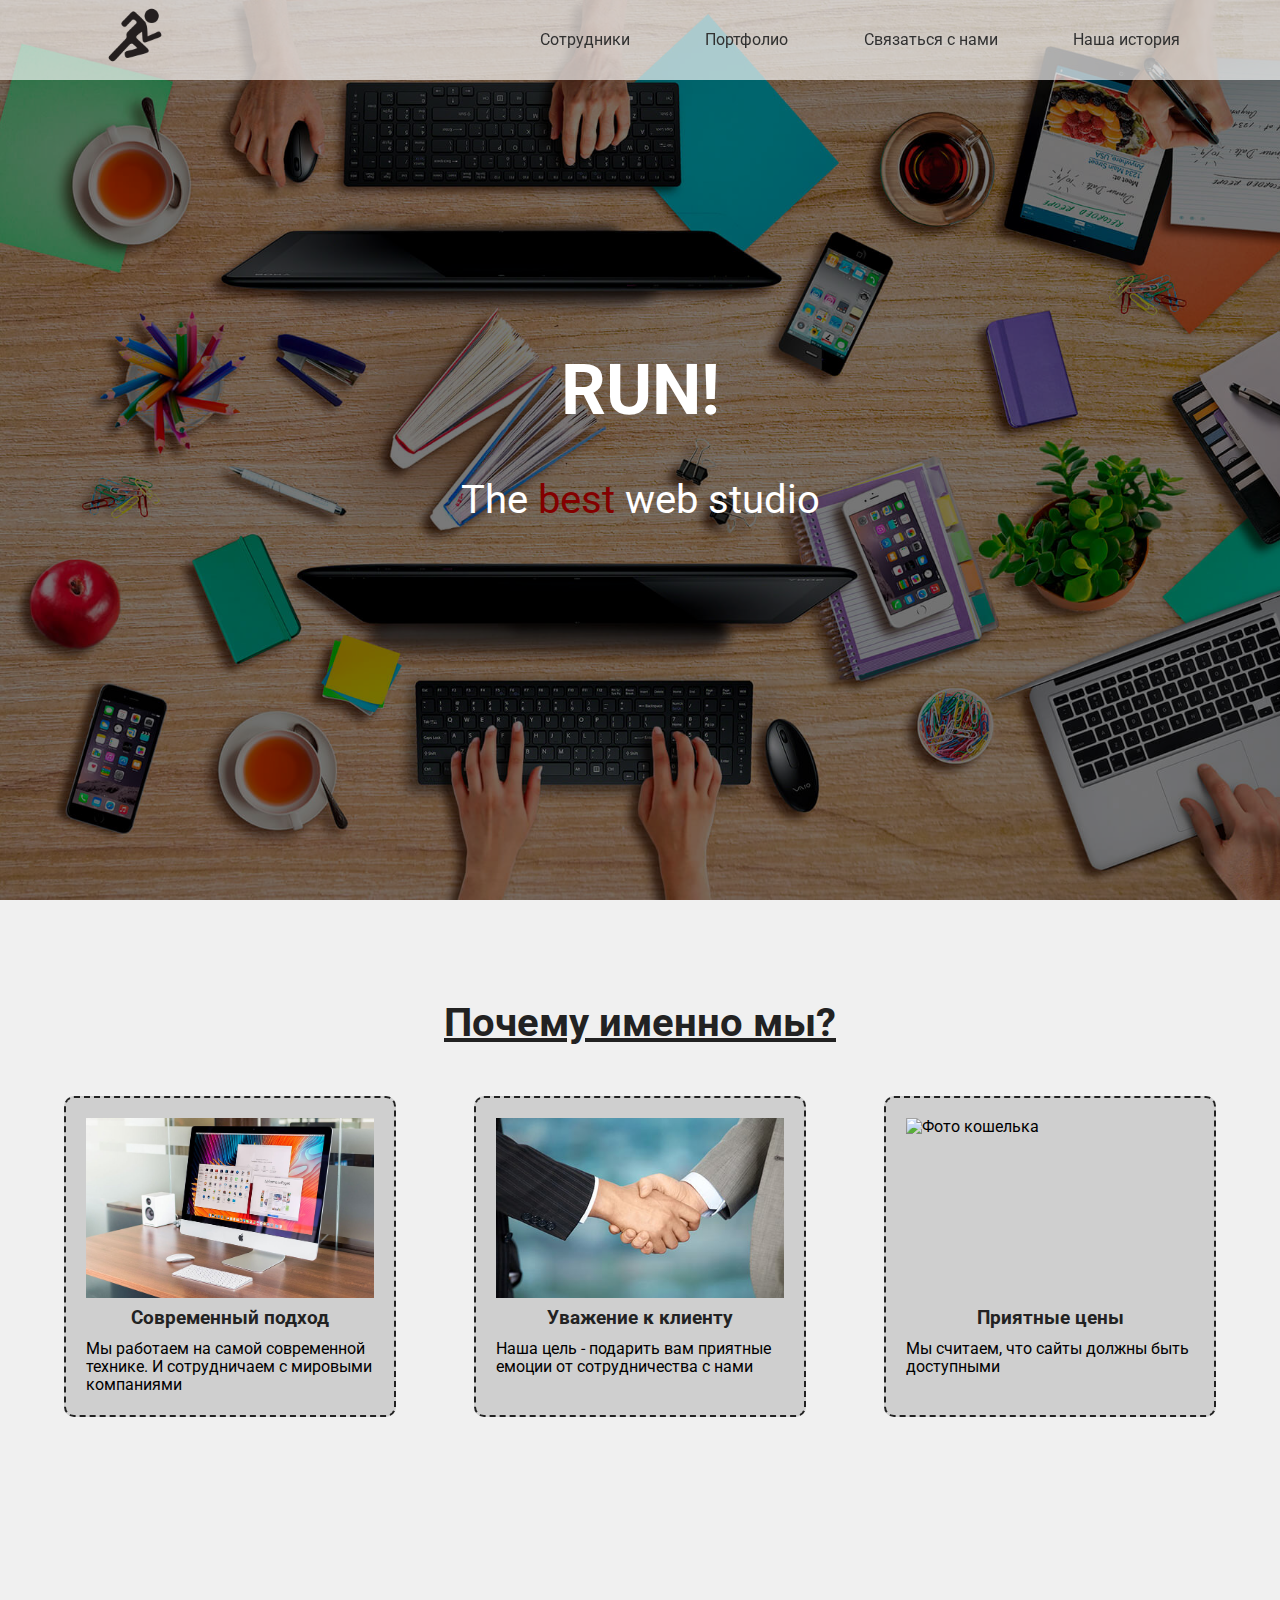
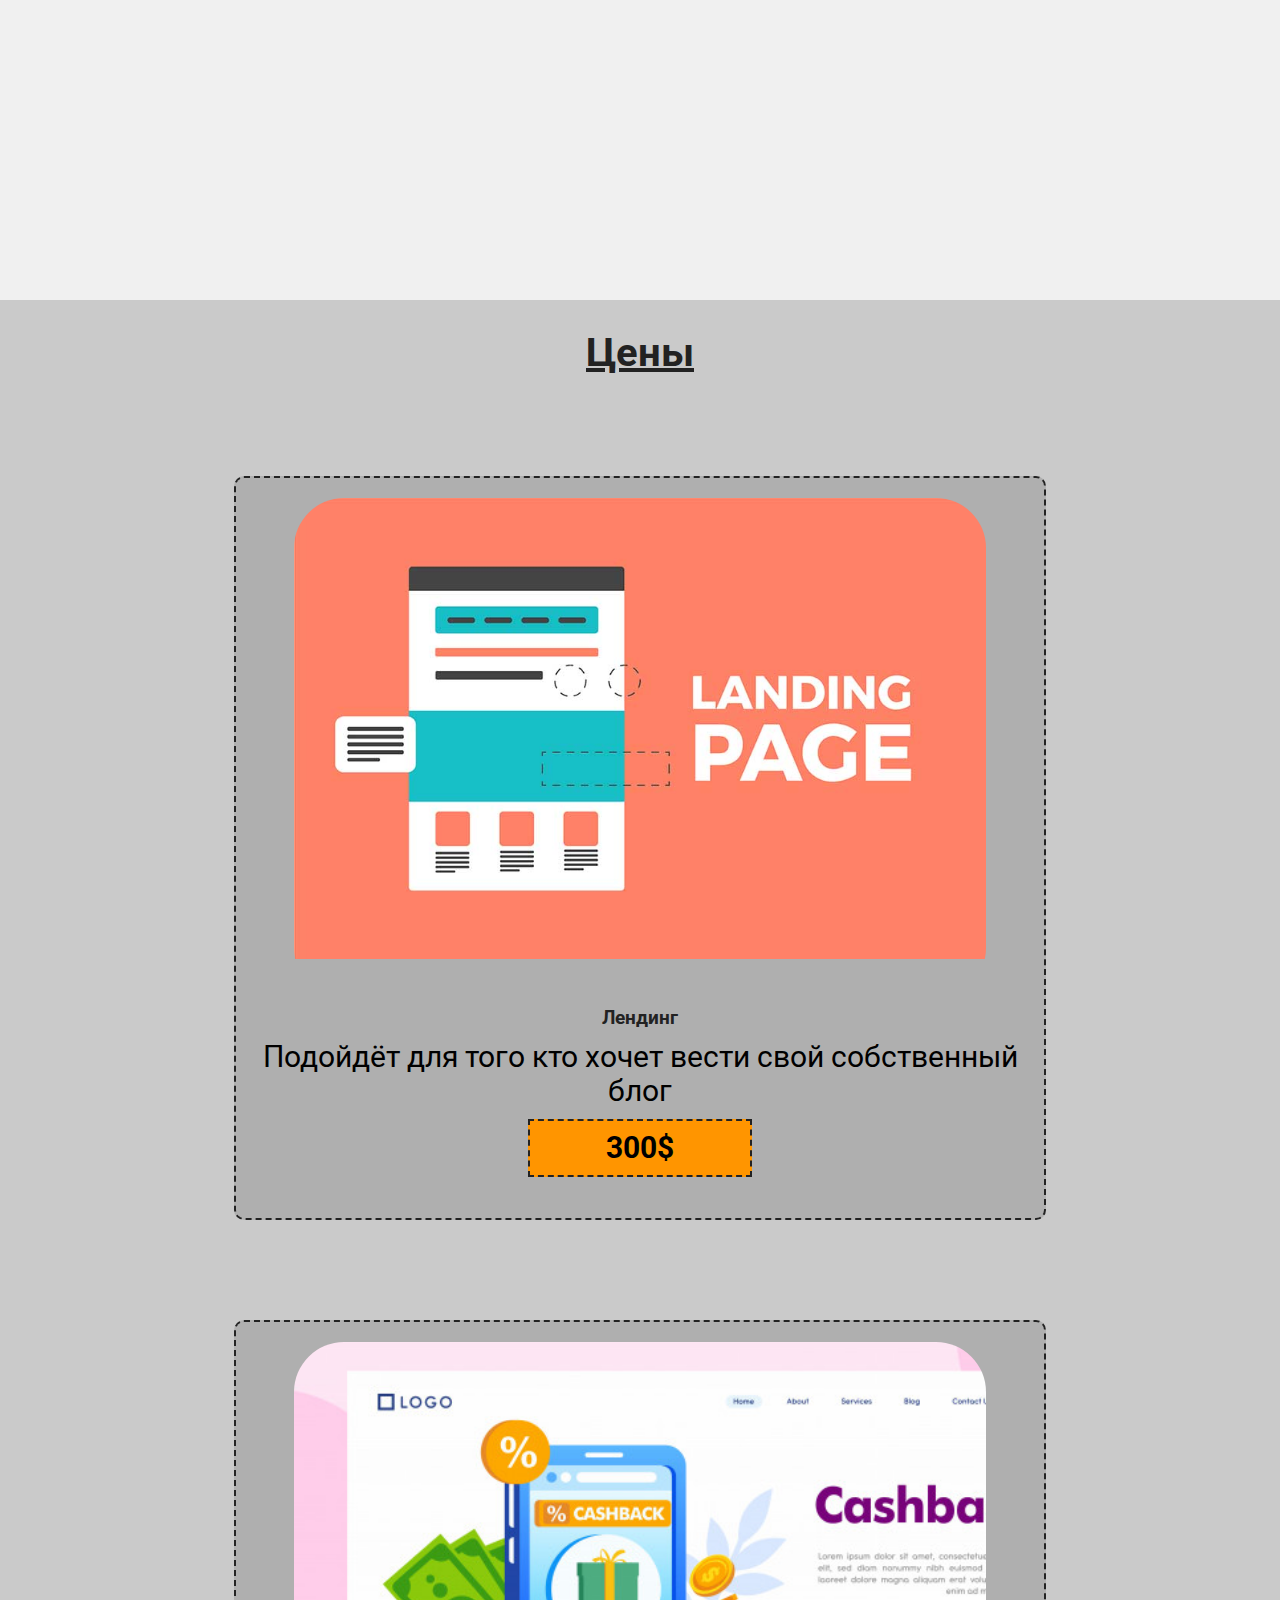
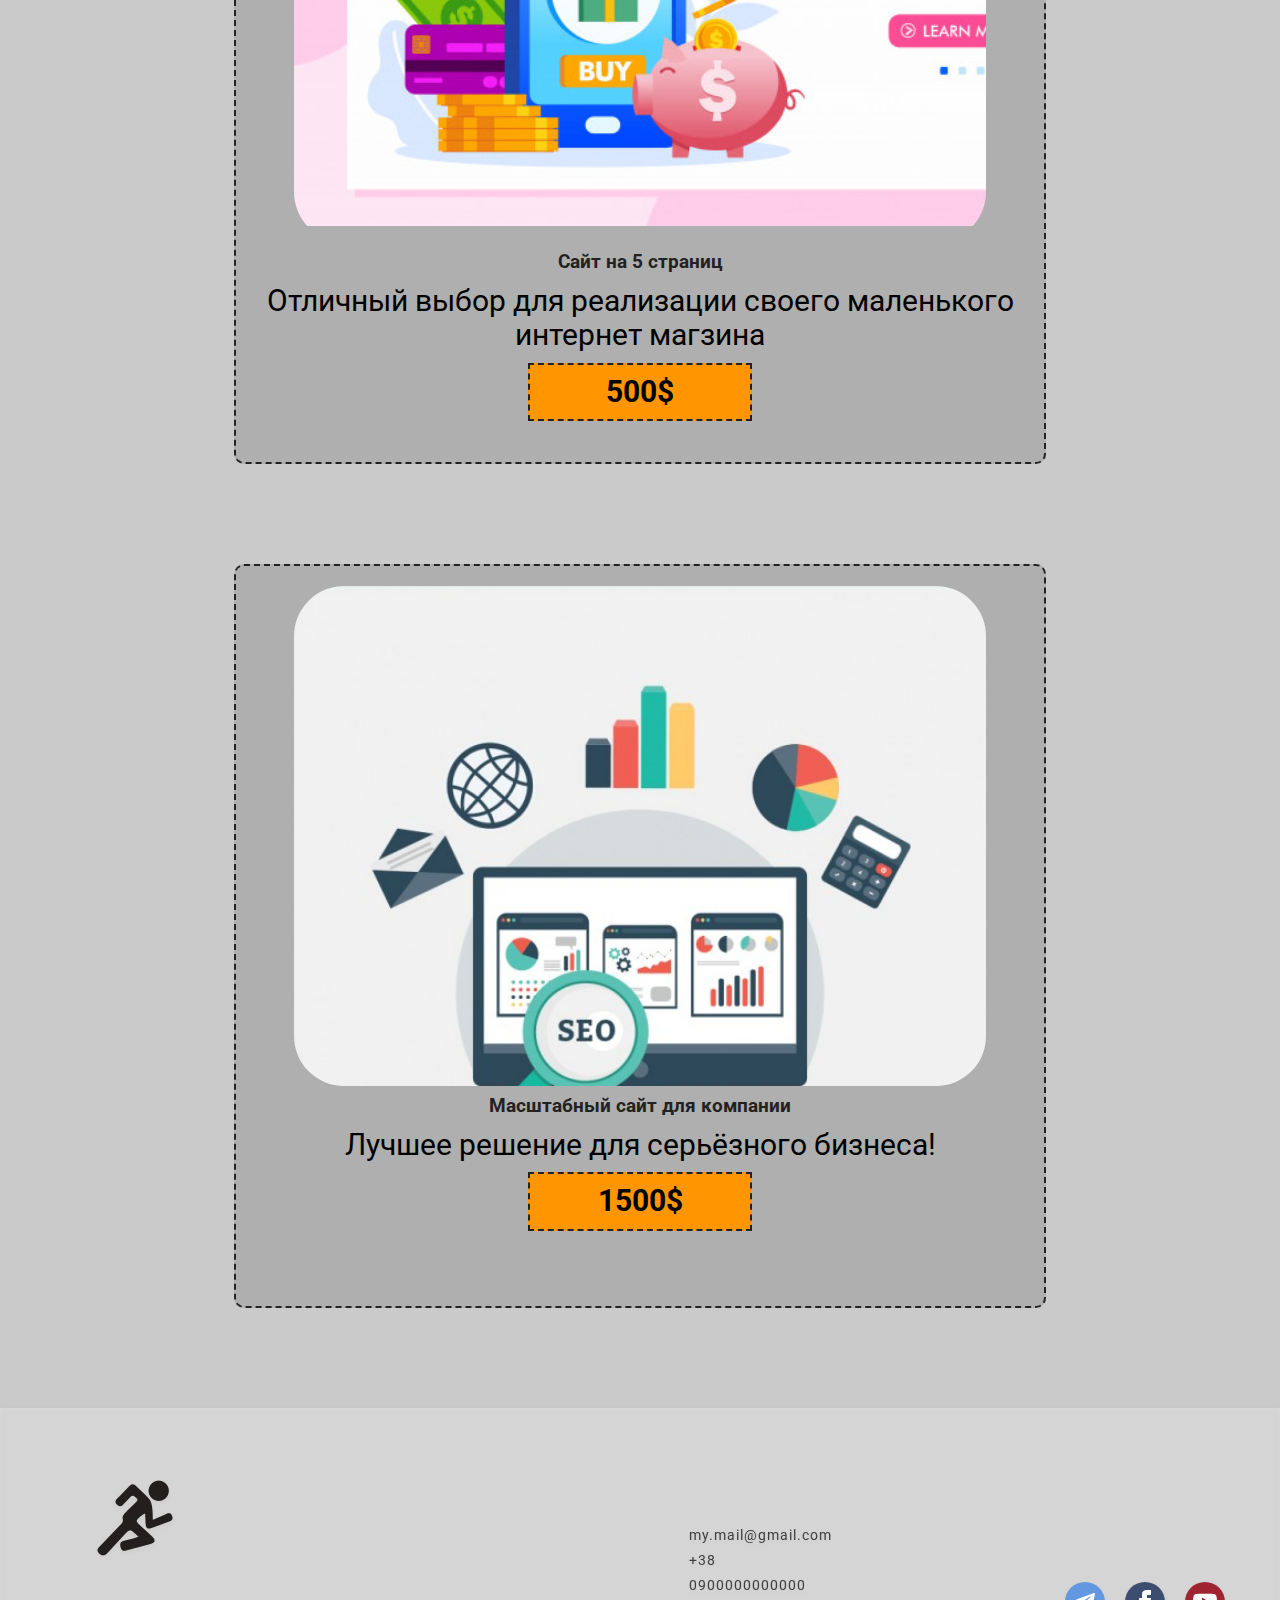
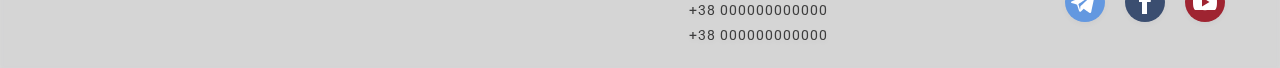
==== site/index.html @ b2e9e6f5 "add site" ====
<!DOCTYPE html>
<html lang="en">
<head>
    <meta charset="UTF-8">
    <meta name="viewport" content="width=device-width, initial-scale=1.0">
    <title>Web studio</title>
    <link href="https://fonts.googleapis.com/css?family=Roboto&display=swap" rel="stylesheet">
    <link rel="stylesheet" href="./normalaize.css">
    <link rel="stylesheet" href="./styles.css">
</head>
<body>
    <header>
        <div class="content-box">
        <nav class="site-nav">
            <a class="logo-link" href=""><img class="logo-img" width="100" height="100" src="./img/begushhiy-chelovek.jpg" alt="Наше лого"></a>
            <ul class="nav-list">
                <li class="nav-list-item"><a href="./pages/page-1/" class="nav-link">Сотрудники</a></li>
                <li class="nav-list-item"><a href="./pages/page-2/" class="nav-link">Портфолио</a></li>
                <li class="nav-list-item"><a href="./pages/page-3/" class="nav-link">Связаться с нами</a></li>
                <li class="nav-list-item"><a href="./pages/page-4/" class="nav-link">Наша история</a></li>
            </ul>
        </nav>
        <h1>RUN!</h1>
        <p class="header__description-text">The <span class="description-marked__text"> best </span> web studio</p>
        </div>
    </header>
    <main>
    <section class="intro-section">
        <h2 class="section-title">Почему именно мы?</h2>
        <ul class="intro-section__main-list">
            <li class="intro-section__list-item">
                <div class="intro-img-container">
                <img src="./img/iMacHDDM.jpg" alt="Фото компьютера" class="intro-section-img">
                </div>
            <h3>Современный подход</h3>
            <p class="intro-section__description-text">Мы работаем на самой современной технике. И сотрудничаем с мировыми компаниями</p>
            </li>
            <li class="intro-section__list-item">
                <div class="intro-img-container">
                <img src="./img/rukopogatiy.jpg.pagespeed.ce.n-SowS-qqu.jpg" alt="Фото рукопожатия" class="intro-section-img">
                </div>
            <h3>Уважение к клиенту</h3>
            <p class="intro-section__description-text">Наша цель - подарить вам приятные емоции от сотрудничества с нами</p>
            </li>
            <li class="intro-section__list-item">
                <div class="intro-img-container">
                <img src="./img/70492280_images_11287903998.jpg" alt="Фото кошелька" class="intro-section-img">
                </div>
            <h3>Приятные цены</h3>
            <p class="intro-section__description-text">Мы считаем, что сайты должны быть доступными</p>
            </li>
        </ul>
    </section>
    <section class="price-section">
        <h2 class="section-title">Цены</h2>
        <ul class="price-section__main-list">
            <li class="price-list intro-section__list-item">
                <div class="price-img-container">
                <img src="./img/landing-page-cost.jpg" alt="Фото компьютера" class="price-section-img">
                </div>
            <h3>Лендинг</h3>
            <p class="price-section__description-text">Подойдёт для того кто хочет вести свой собственный блог</p>
            <h4>300$</h4>
            </li>
            <li class="price-list intro-section__list-item">
                <div class="price-img-container">
                <img src="./img/cashback-landing-page_128772-266.jpg" alt="Фото рукопожатия" class="fix-img price-section-img">
                </div>
            <h3>Сайт на 5 страниц</h3>
            <p class="price-section__description-text">Отличный выбор для реализации своего маленького интернет магзина</p>
            <h4>500$</h4>
            </li>
            <li class="price-list intro-section__list-item">
                <div class="price-img-container">
                <img src="./img/_23-2147504807.jpg" alt="Фото кошелька" class="price-section-img">
                </div>
            <h3>Масштабный сайт для компании</h3>
            <p class="price-section__description-text">Лучшее решение для серьёзного бизнеса!</p>
            <h4>1500$</h4>
            </li>
        </ul>
    </section>
    </main>
    <footer class="footer">
          
        <div class="footer-content">

            <img src="./img/begushhiy-chelovek.jpg" width="100" height="100" alt="logo-photo" class="footer-logo">


                <div class="text-footer-span-contacts">
                    <p class="footer-text-adress">
                        <span class="text-footer-span" itemprop="email" >
                            my.mail@gmail.com
                        </span>

                        <span class="text-footer-span" itemprop="telephone">

                            +38 0900000000000
                            
                            +38 000000000000
                            
                            +38 000000000000
                            
                        </span>
                    </p>

                </div>



                <div class="footer-social-box">
                    <a href="#" class="footer-social-link">
                        <?xml version="1.0" encoding="UTF-8" standalone="no"?>
                        <svg class="footer-svg" width="24px" height="24px" version="1.1" xmlns="http://www.w3.org/2000/svg" xmlns:xlink="http://www.w3.org/1999/xlink" xml:space="preserve" xmlns:serif="http://www.serif.com/" style="fill-rule:evenodd;clip-rule:evenodd;stroke-linejoin:round;stroke-miterlimit:1.41421;"><path id="telegram-1" d="M18.384,22.779c0.322,0.228 0.737,0.285 1.107,0.145c0.37,-0.141 0.642,-0.457 0.724,-0.84c0.869,-4.084 2.977,-14.421 3.768,-18.136c0.06,-0.28 -0.04,-0.571 -0.26,-0.758c-0.22,-0.187 -0.525,-0.241 -0.797,-0.14c-4.193,1.552 -17.106,6.397 -22.384,8.35c-0.335,0.124 -0.553,0.446 -0.542,0.799c0.012,0.354 0.25,0.661 0.593,0.764c2.367,0.708 5.474,1.693 5.474,1.693c0,0 1.452,4.385 2.209,6.615c0.095,0.28 0.314,0.5 0.603,0.576c0.288,0.075 0.596,-0.004 0.811,-0.207c1.216,-1.148 3.096,-2.923 3.096,-2.923c0,0 3.572,2.619 5.598,4.062Zm-11.01,-8.677l1.679,5.538l0.373,-3.507c0,0 6.487,-5.851 10.185,-9.186c0.108,-0.098 0.123,-0.262 0.033,-0.377c-0.089,-0.115 -0.253,-0.142 -0.376,-0.064c-4.286,2.737 -11.894,7.596 -11.894,7.596Z"/></svg>
                    </a>
                    <a href="#" class="footer-social-link">
                        <svg class="footer-svg" xmlns="http://www.w3.org/2000/svg" width="24" height="24" viewBox="0 0 24 24"><path d="M9 8h-3v4h3v12h5v-12h3.642l.358-4h-4v-1.667c0-.955.192-1.333 1.115-1.333h2.885v-5h-3.808c-3.596 0-5.192 1.583-5.192 4.615v3.385z"/></svg>
                    </a>
                    <a href="#" class="footer-social-link">
                        <?xml version="1.0" encoding="UTF-8"?>
                <svg class="footer-svg" enable-background="new 0 0 512 512" width="24" height="24" version="1.1" viewBox="0 0 512 512" xml:space="preserve" xmlns="http://www.w3.org/2000/svg"><path d="m490.24 113.92c-13.888-24.704-28.96-29.248-59.648-30.976-30.656-2.08-107.74-2.944-174.53-2.944-66.912 0-144.03 0.864-174.66 2.912-30.624 1.76-45.728 6.272-59.744 31.008-14.304 24.672-21.664 67.168-21.664 141.98v0.096 0.096 0.064c0 74.496 7.36 117.31 21.664 141.73 14.016 24.704 29.088 29.184 59.712 31.264 30.656 1.792 107.78 2.848 174.69 2.848 66.784 0 143.87-1.056 174.56-2.816 30.688-2.08 45.76-6.56 59.648-31.264 14.432-24.416 21.728-67.232 21.728-141.73v-0.16-0.096c0-74.848-7.296-117.34-21.76-142.02zm-298.24 238.08v-192l160 96-160 96z"/></svg>
                
                    </a>
                </div>

        </div>

        


        </footer>  
</body>
</html>
---- site/normalaize.css ----
/*! normalize.css v8.0.1 | MIT License | github.com/necolas/normalize.css */

/* Document
   ========================================================================== */

/**
 * 1. Correct the line height in all browsers.
 * 2. Prevent adjustments of font size after orientation changes in iOS.
 */

 html {
    line-height: 1.15; /* 1 */
    -webkit-text-size-adjust: 100%; /* 2 */
  }
  
  /* Sections
     ========================================================================== */
  
  /**
   * Remove the margin in all browsers.
   */
  
  body {
    margin: 0;
  }
  
  /**
   * Render the `main` element consistently in IE.
   */
  
  main {
    display: block;
  }
  
  /**
   * Correct the font size and margin on `h1` elements within `section` and
   * `article` contexts in Chrome, Firefox, and Safari.
   */
  
  h1 {
    font-size: 2em;
    margin: 0.67em 0;
  }
  
  /* Grouping content
     ========================================================================== */
  
  /**
   * 1. Add the correct box sizing in Firefox.
   * 2. Show the overflow in Edge and IE.
   */
  
  hr {
    box-sizing: content-box; /* 1 */
    height: 0; /* 1 */
    overflow: visible; /* 2 */
  }
  
  /**
   * 1. Correct the inheritance and scaling of font size in all browsers.
   * 2. Correct the odd `em` font sizing in all browsers.
   */
  
  pre {
    font-family: monospace, monospace; /* 1 */
    font-size: 1em; /* 2 */
  }
  
  /* Text-level semantics
     ========================================================================== */
  
  /**
   * Remove the gray background on active links in IE 10.
   */
  
  a {
    background-color: transparent;
  }
  
  /**
   * 1. Remove the bottom border in Chrome 57-
   * 2. Add the correct text decoration in Chrome, Edge, IE, Opera, and Safari.
   */
  
  abbr[title] {
    border-bottom: none; /* 1 */
    text-decoration: underline; /* 2 */
    text-decoration: underline dotted; /* 2 */
  }
  
  /**
   * Add the correct font weight in Chrome, Edge, and Safari.
   */
  
  b,
  strong {
    font-weight: bolder;
  }
  
  /**
   * 1. Correct the inheritance and scaling of font size in all browsers.
   * 2. Correct the odd `em` font sizing in all browsers.
   */
  
  code,
  kbd,
  samp {
    font-family: monospace, monospace; /* 1 */
    font-size: 1em; /* 2 */
  }
  
  /**
   * Add the correct font size in all browsers.
   */
  
  small {
    font-size: 80%;
  }
  
  /**
   * Prevent `sub` and `sup` elements from affecting the line height in
   * all browsers.
   */
  
  sub,
  sup {
    font-size: 75%;
    line-height: 0;
    position: relative;
    vertical-align: baseline;
  }
  
  sub {
    bottom: -0.25em;
  }
  
  sup {
    top: -0.5em;
  }
  
  /* Embedded content
     ========================================================================== */
  
  /**
   * Remove the border on images inside links in IE 10.
   */
  
  img {
    border-style: none;
  }
  
  /* Forms
     ========================================================================== */
  
  /**
   * 1. Change the font styles in all browsers.
   * 2. Remove the margin in Firefox and Safari.
   */
  
  button,
  input,
  optgroup,
  select,
  textarea {
    font-family: inherit; /* 1 */
    font-size: 100%; /* 1 */
    line-height: 1.15; /* 1 */
    margin: 0; /* 2 */
  }
  
  /**
   * Show the overflow in IE.
   * 1. Show the overflow in Edge.
   */
  
  button,
  input { /* 1 */
    overflow: visible;
  }
  
  /**
   * Remove the inheritance of text transform in Edge, Firefox, and IE.
   * 1. Remove the inheritance of text transform in Firefox.
   */
  
  button,
  select { /* 1 */
    text-transform: none;
  }
  
  /**
   * Correct the inability to style clickable types in iOS and Safari.
   */
  
  button,
  [type="button"],
  [type="reset"],
  [type="submit"] {
    -webkit-appearance: button;
  }
  
  /**
   * Remove the inner border and padding in Firefox.
   */
  
  button::-moz-focus-inner,
  [type="button"]::-moz-focus-inner,
  [type="reset"]::-moz-focus-inner,
  [type="submit"]::-moz-focus-inner {
    border-style: none;
    padding: 0;
  }
  
  /**
   * Restore the focus styles unset by the previous rule.
   */
  
  button:-moz-focusring,
  [type="button"]:-moz-focusring,
  [type="reset"]:-moz-focusring,
  [type="submit"]:-moz-focusring {
    outline: 1px dotted ButtonText;
  }
  
  /**
   * Correct the padding in Firefox.
   */
  
  fieldset {
    padding: 0.35em 0.75em 0.625em;
  }
  
  /**
   * 1. Correct the text wrapping in Edge and IE.
   * 2. Correct the color inheritance from `fieldset` elements in IE.
   * 3. Remove the padding so developers are not caught out when they zero out
   *    `fieldset` elements in all browsers.
   */
  
  legend {
    box-sizing: border-box; /* 1 */
    color: inherit; /* 2 */
    display: table; /* 1 */
    max-width: 100%; /* 1 */
    padding: 0; /* 3 */
    white-space: normal; /* 1 */
  }
  
  /**
   * Add the correct vertical alignment in Chrome, Firefox, and Opera.
   */
  
  progress {
    vertical-align: baseline;
  }
  
  /**
   * Remove the default vertical scrollbar in IE 10+.
   */
  
  textarea {
    overflow: auto;
  }
  
  /**
   * 1. Add the correct box sizing in IE 10.
   * 2. Remove the padding in IE 10.
   */
  
  [type="checkbox"],
  [type="radio"] {
    box-sizing: border-box; /* 1 */
    padding: 0; /* 2 */
  }
  
  /**
   * Correct the cursor style of increment and decrement buttons in Chrome.
   */
  
  [type="number"]::-webkit-inner-spin-button,
  [type="number"]::-webkit-outer-spin-button {
    height: auto;
  }
  
  /**
   * 1. Correct the odd appearance in Chrome and Safari.
   * 2. Correct the outline style in Safari.
   */
  
  [type="search"] {
    -webkit-appearance: textfield; /* 1 */
    outline-offset: -2px; /* 2 */
  }
  
  /**
   * Remove the inner padding in Chrome and Safari on macOS.
   */
  
  [type="search"]::-webkit-search-decoration {
    -webkit-appearance: none;
  }
  
  /**
   * 1. Correct the inability to style clickable types in iOS and Safari.
   * 2. Change font properties to `inherit` in Safari.
   */
  
  ::-webkit-file-upload-button {
    -webkit-appearance: button; /* 1 */
    font: inherit; /* 2 */
  }
  
  /* Interactive
     ========================================================================== */
  
  /*
   * Add the correct display in Edge, IE 10+, and Firefox.
   */
  
  details {
    display: block;
  }
  
  /*
   * Add the correct display in all browsers.
   */
  
  summary {
    display: list-item;
  }
  
  /* Misc
     ========================================================================== */
  
  /**
   * Add the correct display in IE 10+.
   */
  
  template {
    display: none;
  }
  
  /**
   * Add the correct display in IE 10.
   */
  
  [hidden] {
    display: none;
  }
---- site/styles.css ----
*{
    margin: 0;
    padding: 0;
    font-family: 'Roboto', sans-serif;
}
header {
    width: 100%;
    height: 100vh;
    background-image: url(./img/web-studija-svarog.jpg);
    background-size: cover;
    background-attachment: fixed;
}
.content-box {
    position: absolute;
    width: 100%;
    height: 100vh;
    background-color: rgba(0, 0, 0, 0.527);
}
.site-nav {
    width: 100%;
    height: 80px;
    background-color: #ffffffab;
    position: fixed;
    display: flex;
    justify-content: space-between;
}
.logo-img {
    width: 70px;
    height: 70px;
    margin-left: 100px;
}
.nav-list {
    width: 50%;
    display: flex;
    justify-content: space-between;
    list-style: none;
    margin-right: 100px;
    align-items: center;
}
.nav-link {
    text-decoration: none;
    color: rgb(49, 49, 49);
}
.nav-link:hover {
    color: rgb(146, 0, 0);
}
h1 {
    margin-top: 350px;
    color: white;
    text-align: center;
    font-size: 70px;
}
.header__description-text {
    color: white;
    text-align: center;
    font-size: 40px;
}
.description-marked__text {
    color: rgb(131, 0, 0);
}
.intro-section {
    padding-top: 100px;
    height: 100vh;
    background-color: rgb(240, 240, 240);
}

.intro-section__main-list {
    width: 90%;
    margin: 0 auto;
    display: flex;
    justify-content: space-between;
    flex-wrap: nowrap;
}
h2 {
    text-align: center;
    margin-bottom: 50px;
    font-size: 40px;
    color: #222222;
    text-decoration: underline;
}
.intro-section__list-item {
    list-style: none;
    width: 25%;
    padding: 20px;
    background-color: #22222228;
    border-radius: 10px;
    border: dashed #222222 2px;
}
.intro-img-container {
    height: 180px;
    overflow: hidden;
}
.intro-section-img {
    width: 300px;
    height: auto;
}
h3 {
    color: #222222;
    margin-top: 10px;
    margin-bottom: 10px;
    text-align: center;
}
h4 {
    margin: 0 auto;
    width: 200px;
    font-size: 30px;
    margin-top: 10px;
    background-color: #ff9500;
    border: dashed #222222 2px;
    padding: 10px;
    text-align: center;
}
.price-section {
    padding-top: 30px;
    background-color: #2222223d;
    padding-bottom: 100px;
}
.price-list {
    width: 60%;
    height: 700px;
    margin: 0 auto;
    margin-top: 100px;
}
.price-section__description-text {
    font-size: 30px;
    text-align: center;
}
.price-img-container {
    width: 90%;
    height: 500px;
    border-radius: 50px;
    overflow: hidden;
    margin: 0 auto;
}
.price-section-img {
    width: 100%;
    height: auto;
}
.fix-img {
    width: 120%;
}
.footer-content{
    width: 100%;
    height: 562px;
    background-color: #2222224d;
    display: flex;

    justify-content: flex-start;
    flex-direction: column;
    flex-wrap: wrap;
}

.footer-logo {
    padding-bottom: 22px; 
    margin-top: 45px;
    margin-bottom: 22px;
    margin-left: 60px;

    display: flex;
    align-self: flex-start;
}


.text-footer-span-adres{
    width: 233px;
    height: 100px;
    font-size: 14px;
    letter-spacing: 1px;
    line-height: 25px;
    color: #9699a6;
    font-family: "Ubuntu";
    font-weight: 400;

    margin-left: 60px;
}


.text-footer-span-contacts {
    width: 147px;
    height: 99px;
    font-size: 14px;
    letter-spacing: 1px;
    line-height: 25px;
    color: #3d3d3d;
    font-family: "Ubuntu";
    font-weight: 400;

    margin-top: 35px;
    margin-bottom: 35px;

    margin-left: 60px;
 }

 .footer-btn {
   
    width: 192px;
    height: 42px;
    border-radius: 5px;
    filter: drop-shadow(0px 3px 2.5px rgba(233,172,56,0.4));
    background-color: #ffa600;

    text-align: center;

    margin-left: 60px;
}

.footer-span-btn{
    font-size: 16px;
    letter-spacing: 0px;
    line-height: 59px;
    color: #f6f9fa;
    font-family: "Open Sans";
    font-weight: 700;

    text-align: center;
}



.footer-btn:hover{
    background-color: #ff9500;
}


/* ____________________SOCIAL____________________ */


.footer-social-box {
    width: 150px;
    display: flex;
    justify-content: space-between;

    margin-top: 35px;
    margin-bottom: 35px;
    
    margin-left: 60px;
}

.footer-social-link {
    height: 40px;
    width: 40px;
    border-radius: 50%;
    display: flex;
    justify-content: center;
    align-items: center;
}
.footer-social-link:nth-last-child(1) {
background-color: #9f2431;
}
.footer-social-link:nth-last-child(2) {
    background-color: #3b4e70;
}
.footer-social-link:nth-last-child(3) {
    background-color: #6398e0;
}
.footer-svg {
    fill: white;
    width: 70%;
}
@media screen and (min-width:1200px) {
    .footer-social-box {
        width: 160px;
    }
}

/* ____________________FOOTER-2____________________ */



.footer-list-2{
    width: 100%;
    height: 100px;
    list-style: none;
    font-size: 12px;
    letter-spacing: 0px;
    line-height: 25px;
    color: #626263;
    font-family: "Open Sans";
    font-weight: 600;

    display: flex;
    flex-direction: column;
    justify-content: center;
    
}

.footer-list-item-2{
    margin-left: 60px;
}



/* ____________________Tablet____________________ */





@media screen and (min-width: 768px) {

    .footer-content{
        width: 100%;
        height: 255px;
        filter: drop-shadow(0px 2px 2.5px rgba(44, 46, 51, 0.096));
        background-color: #a0a0a067;

        padding-left: 0;
        display: flex;
        flex-direction: column;
        flex-wrap: wrap;
}

    .footer-logo {
        padding-bottom: 0; 
        margin-top: 0;
        margin-bottom: 0;

        display: flex;
        align-self: flex-start;

        margin-left: 74px;
        margin-top: 55px;
    }

    .text-footer-span-adres{
        display: flex;
        justify-content: center;
       
       margin-top: 30px;
       margin-left: 74px;
    }

    .text-footer-span-contacts{
        margin-top: 0;
        margin-bottom: 0;

        display: flex;
        justify-content: center; 
      
        margin-top: 110px;
        
    }

    .footer-btn{
        display: flex;
        justify-content: center;

        margin-top: 110px;
        margin-left: 35px;
    }
    
    .footer-social-box{
        margin-top: 0;
        margin-bottom: 0;

        display: flex;
        justify-content: space-between;

        margin-top: 22px;
        margin-right: 97px;

    }

    .footer-list-2{
        width: 100%;
        height: 49px;
        display: flex;
        flex-direction: row;
        justify-content: space-around;

        padding-left: 0;
    }

    .footer-list-item-2{
        padding-top: 10px;
    }

}
/* ____________________LAPTOP____________________ */


@media screen and (min-width: 1200px) {

    .footer-content{
        width: 100%;
        height: 260px;

    }

    .footer-logo{margin-top: 60px;
        margin-left: 85px;
    }

    .text-footer-span-adres{
        margin-top: 35px;
    }

    .text-footer-span-contacts{
        margin-top: 115px;
    }

    .footer-btn{
        margin-top: 115px;
        margin-right: 150px;
        margin-left: 0;
    }

    .footer-social-box{
       margin-top: 0;
       margin-left: 0;
       margin-right: 0;

       display: flex;
       align-self: flex-end;

      position: relative;
      bottom: 40px;
      right: 55px;
    }

    .footer-list-2{
        width: 100%;
        height: 49px;
       
        
    }
}
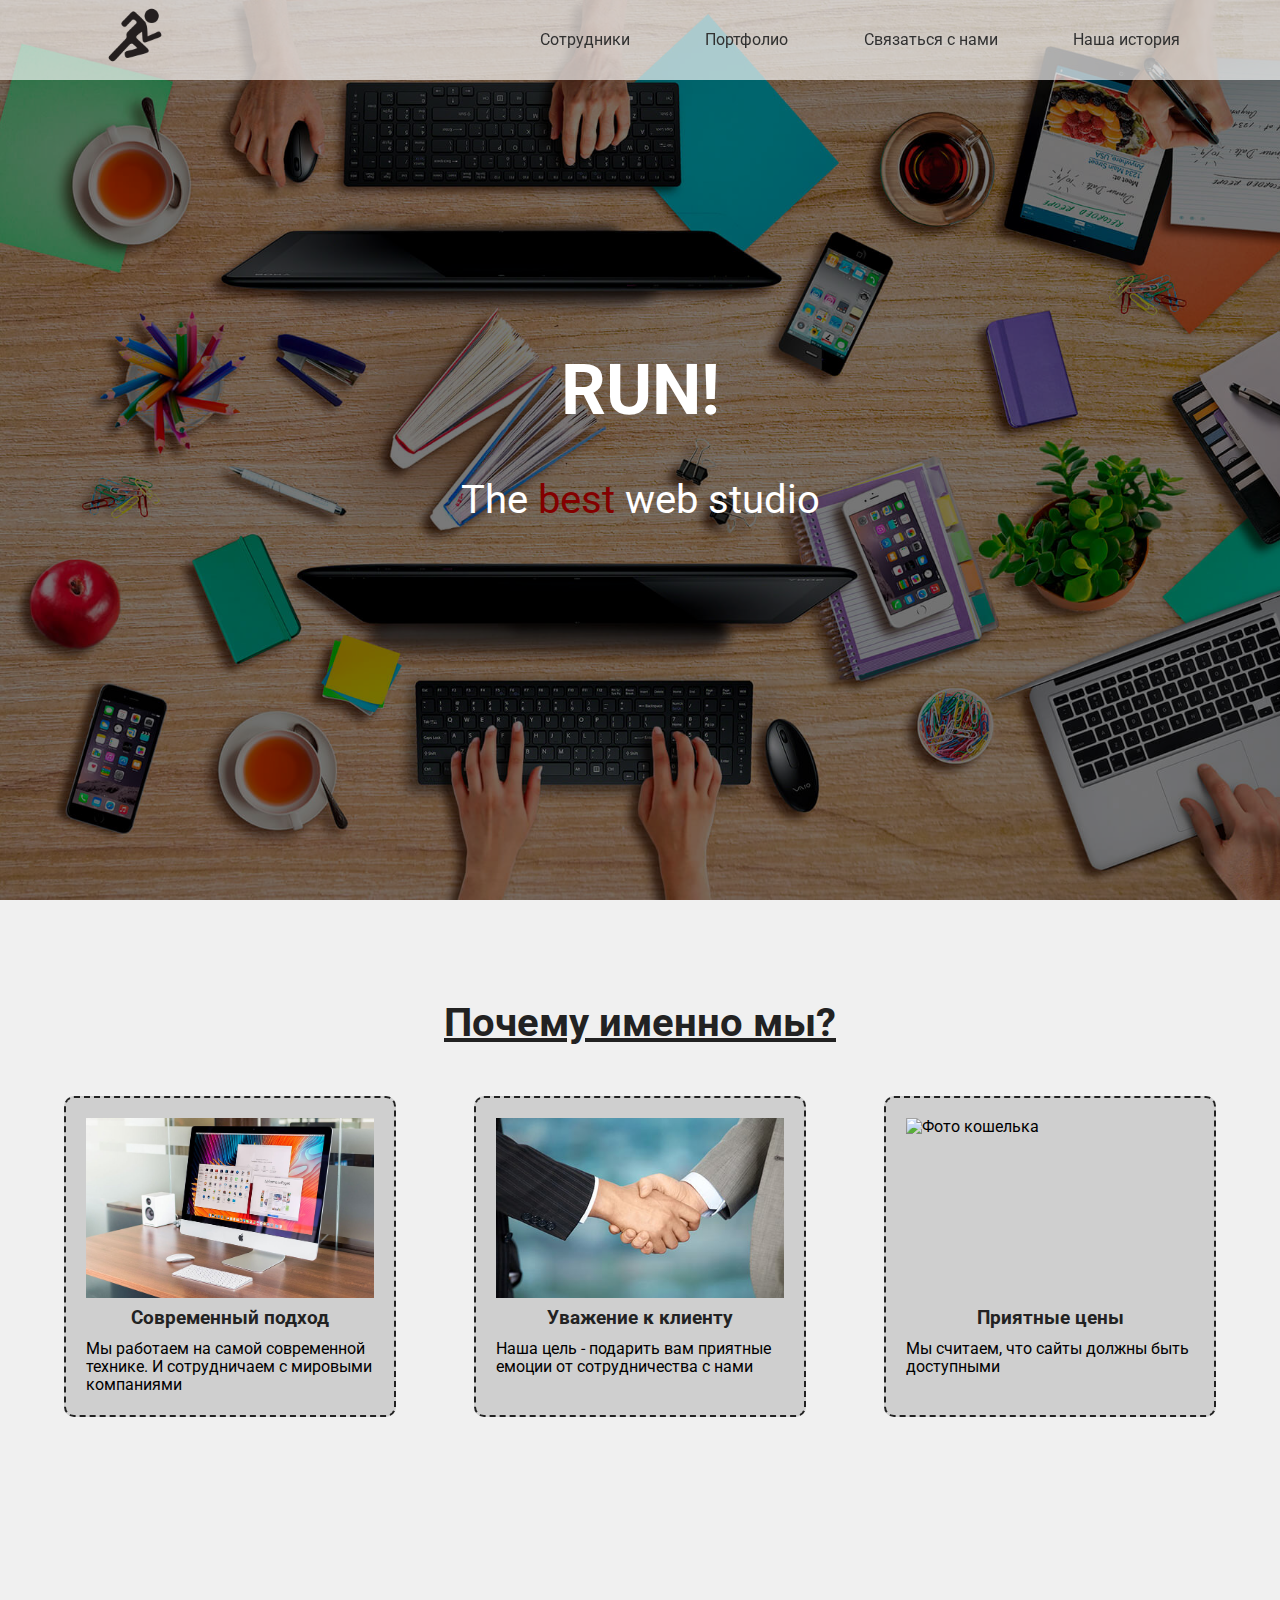
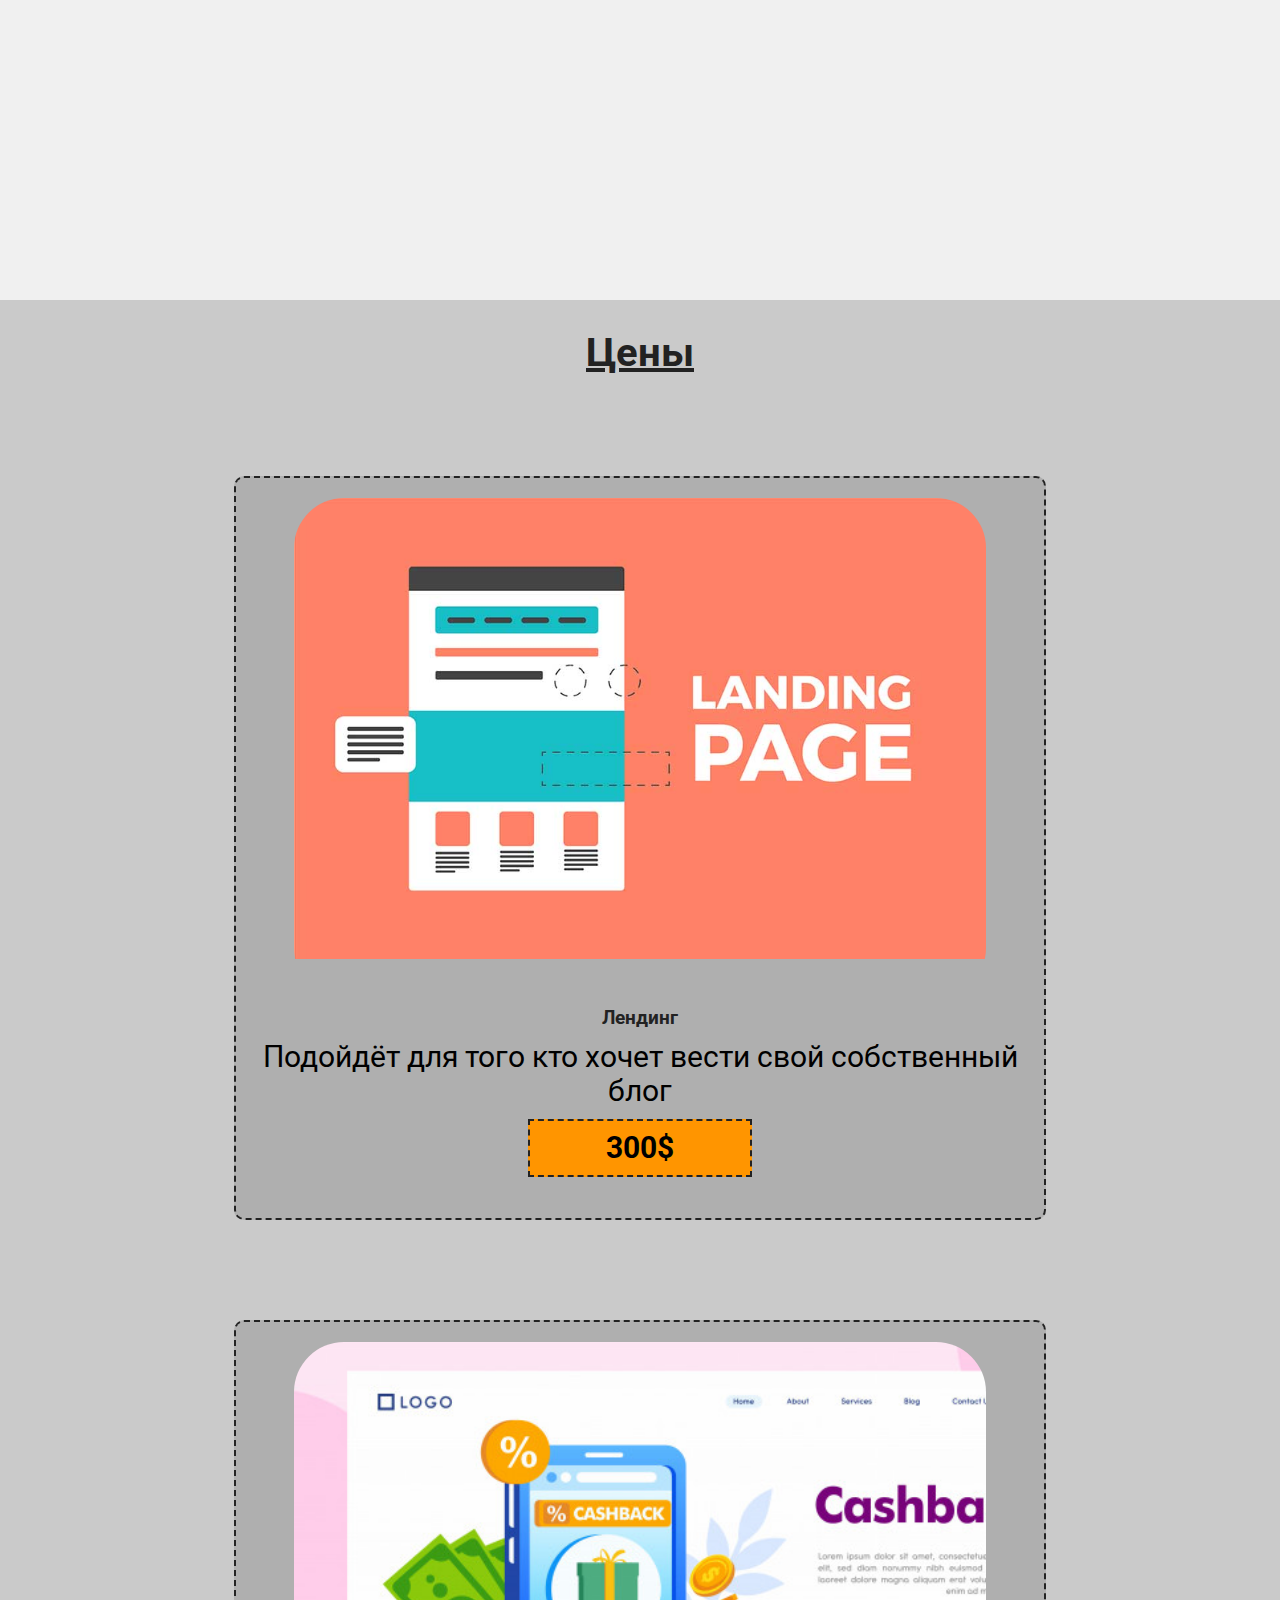
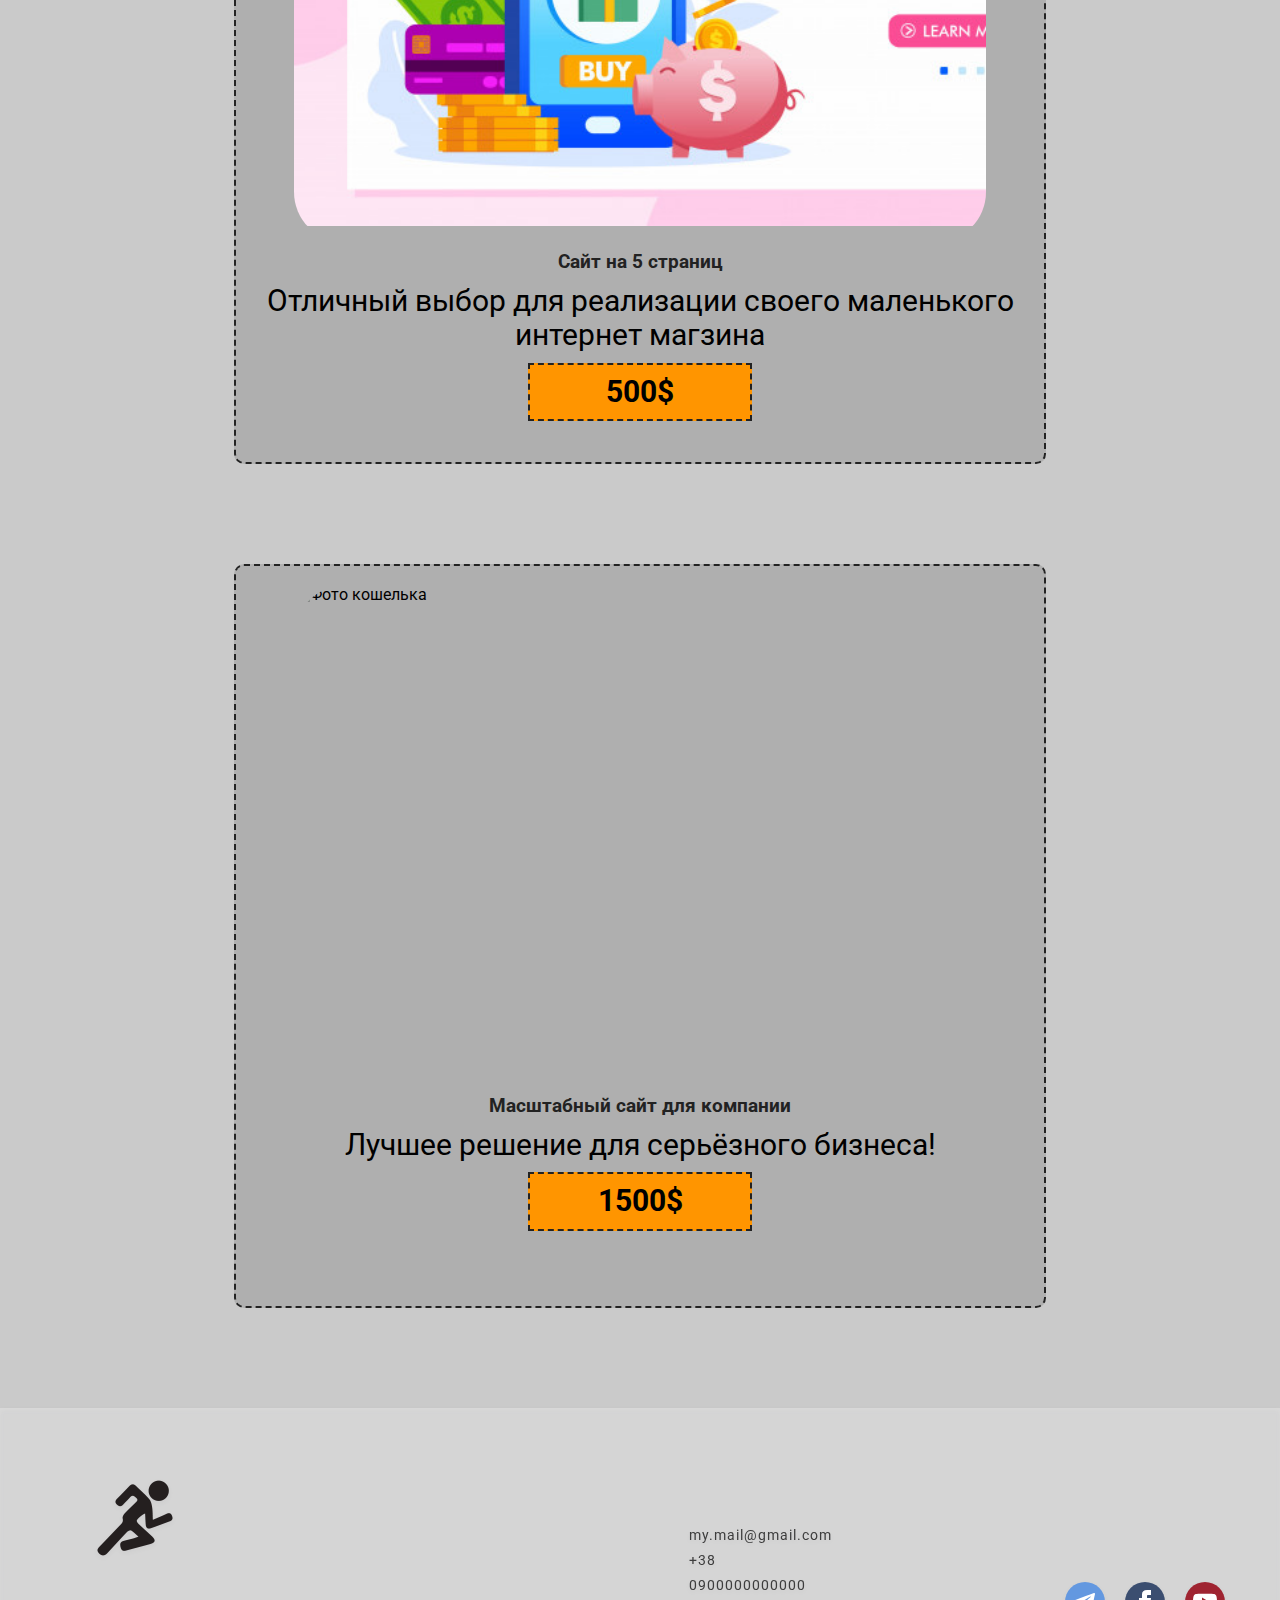
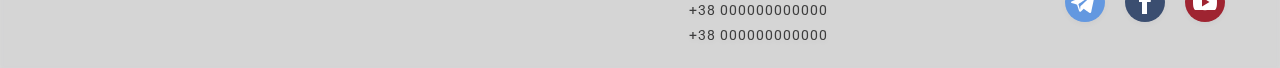
==== commit 49c4052f: "Update index.html" ====
--- a/site/index.html
+++ b/site/index.html
@@ -72,7 +72,7 @@
             </li>
             <li class="price-list intro-section__list-item">
                 <div class="price-img-container">
-                <img src="./img/_23-2147504807.jpg" alt="Фото кошелька" class="price-section-img">
+                <img src="https://image.freepik.com/free-vector/_23-2147504807.jpg" alt="Фото кошелька" class="price-section-img">
                 </div>
             <h3>Масштабный сайт для компании</h3>
             <p class="price-section__description-text">Лучшее решение для серьёзного бизнеса!</p>
@@ -131,4 +131,4 @@
 
         </footer>  
 </body>
-</html>+</html>
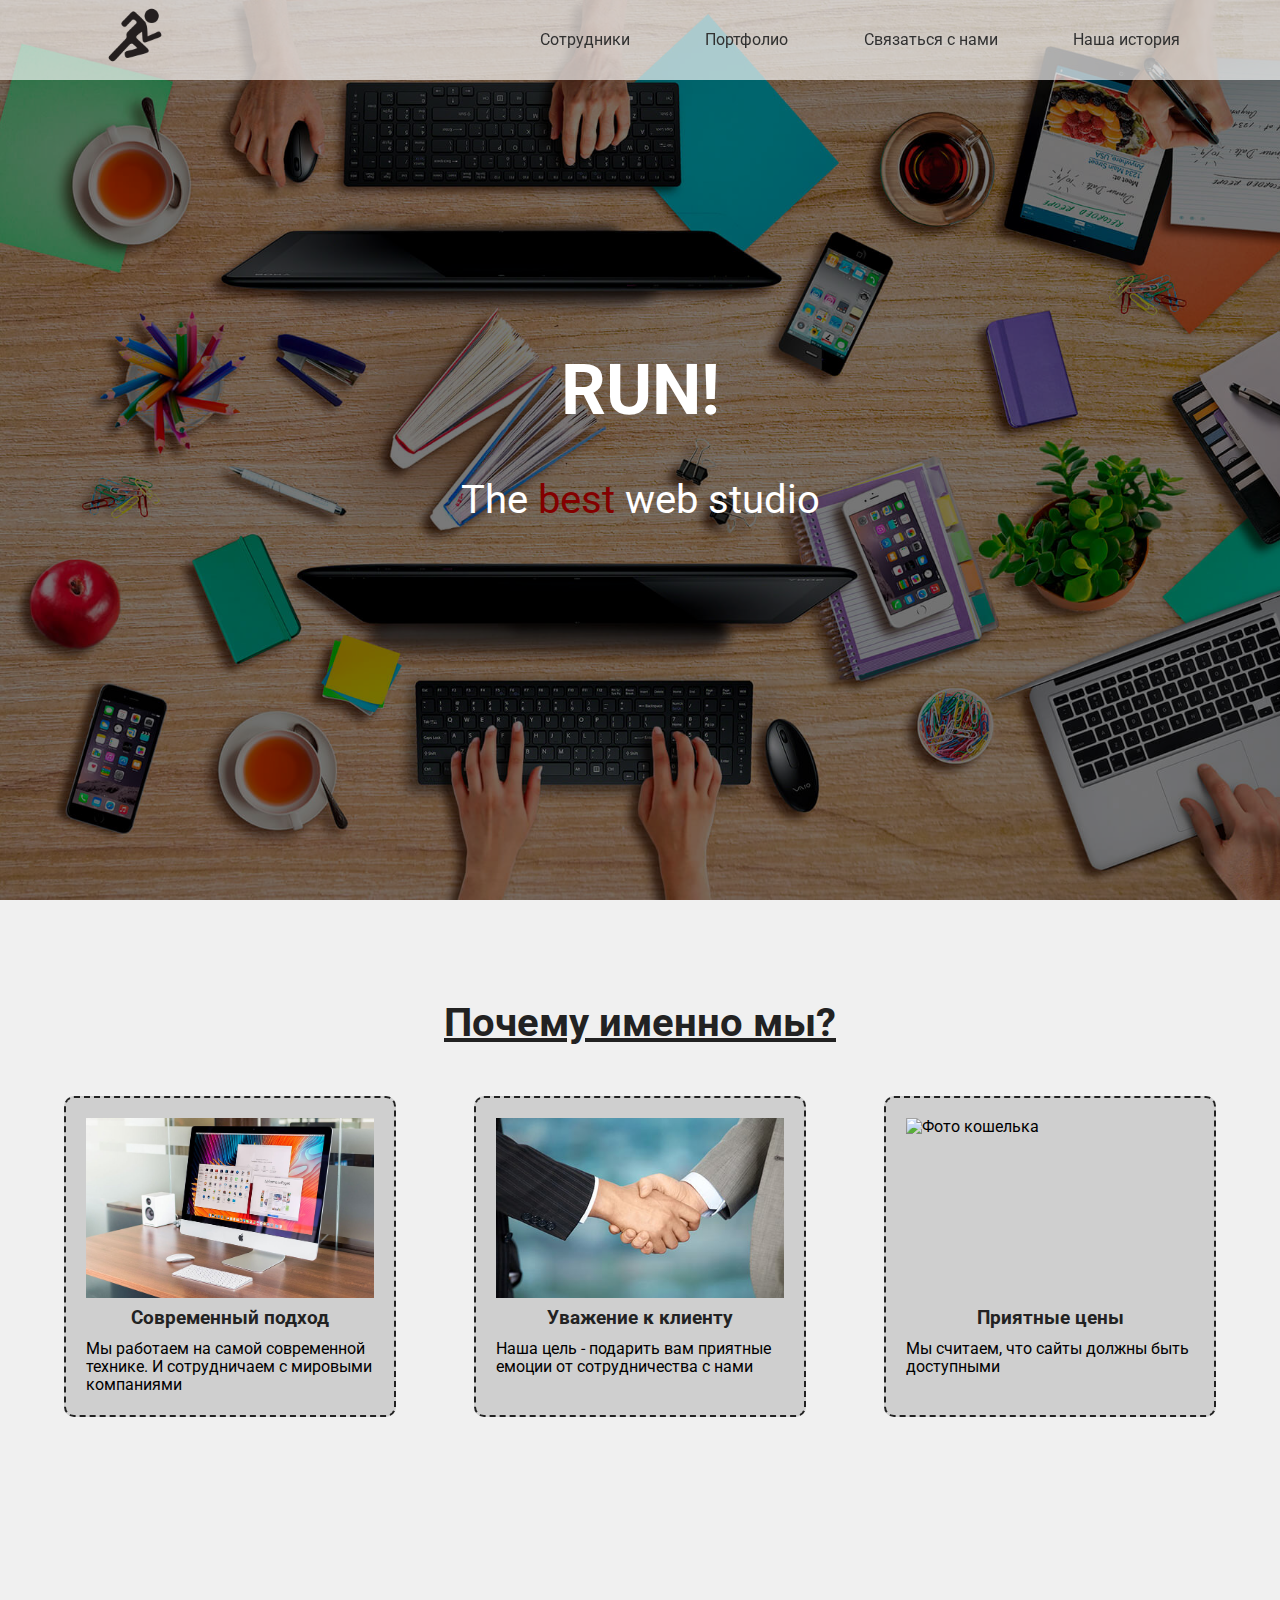
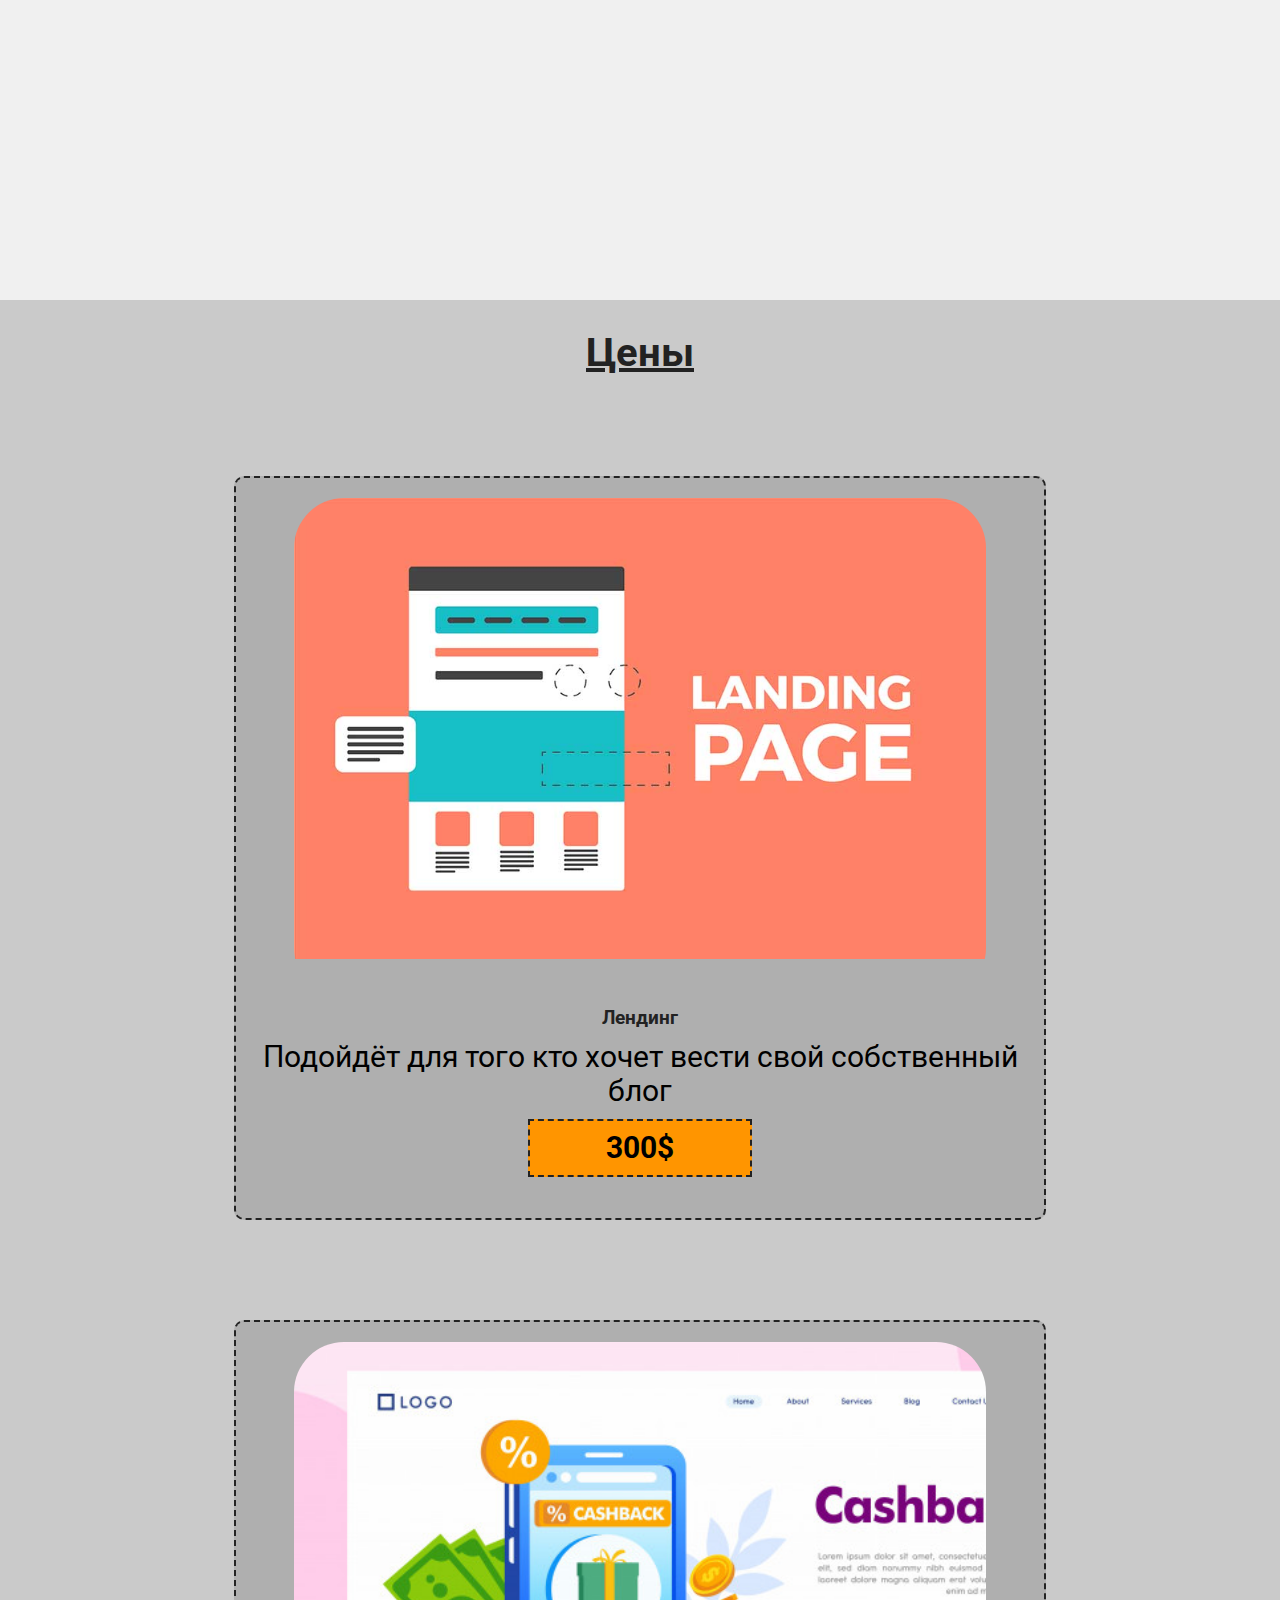
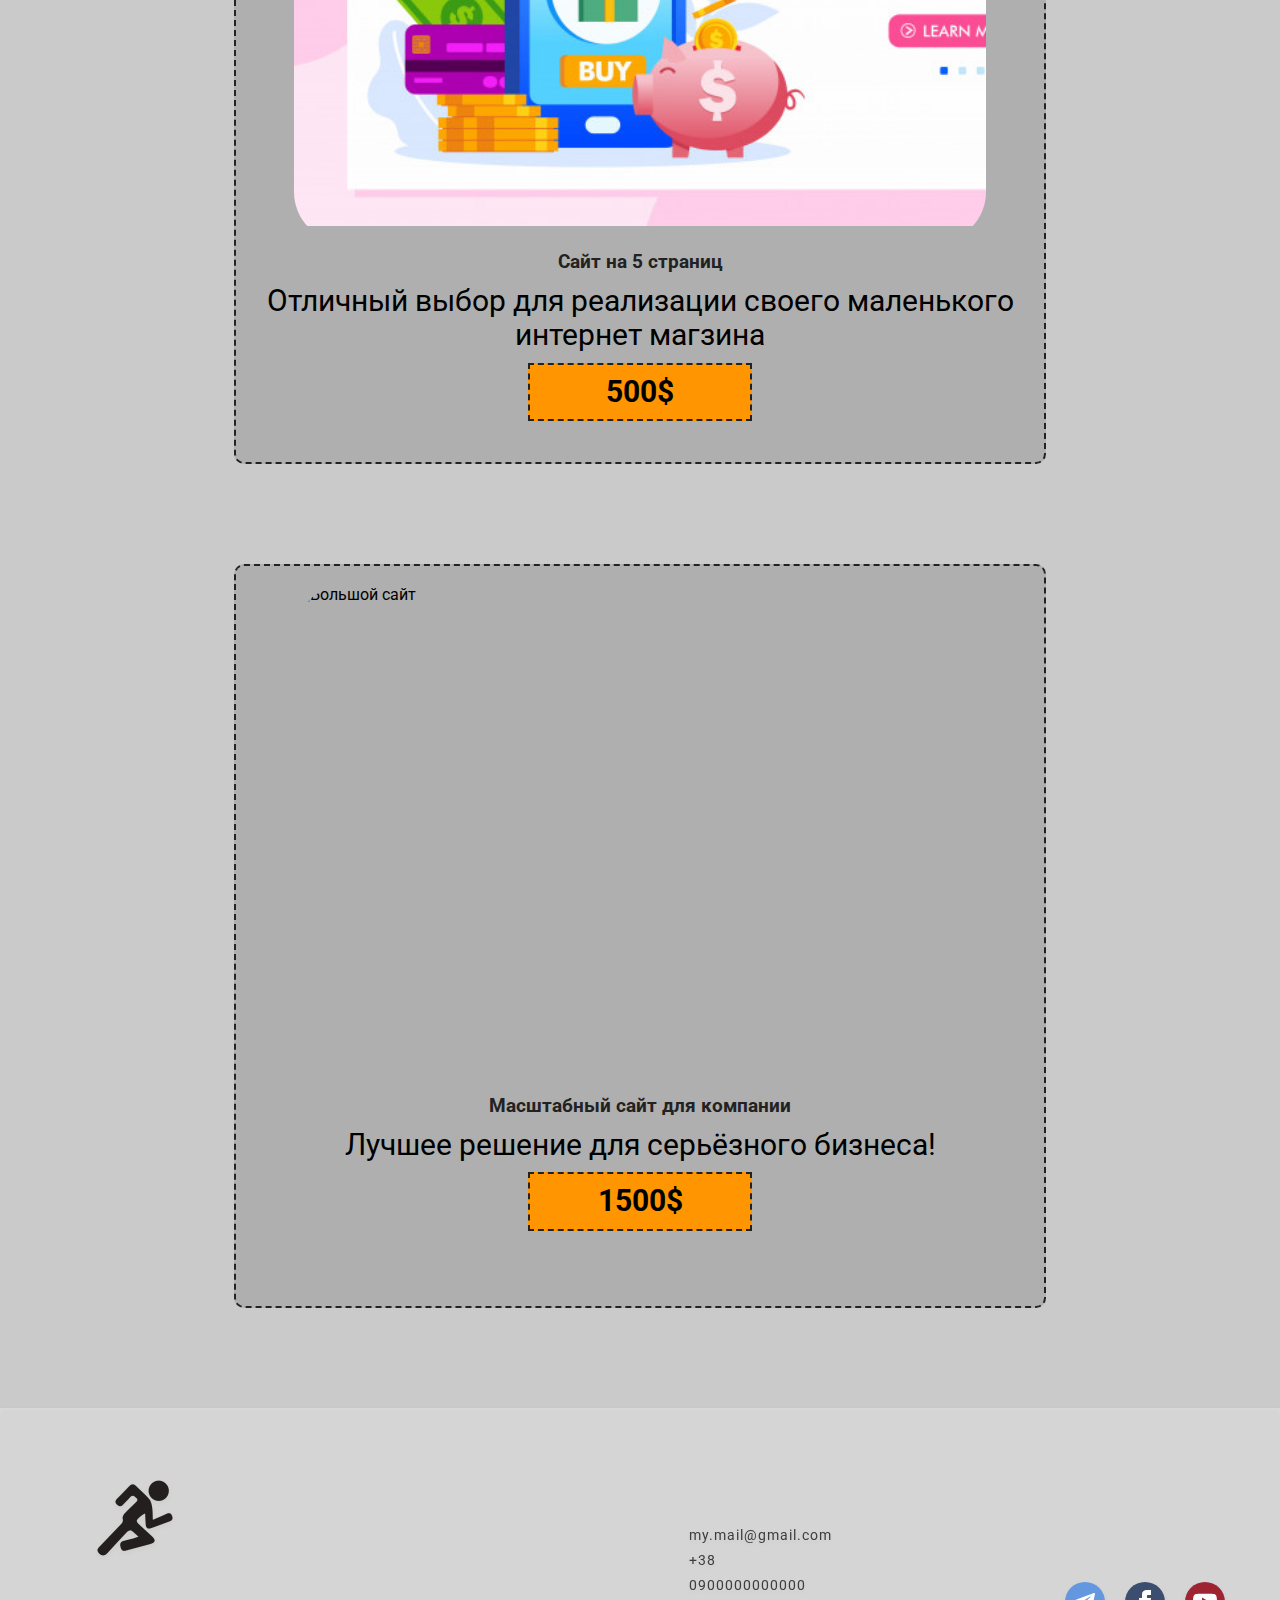
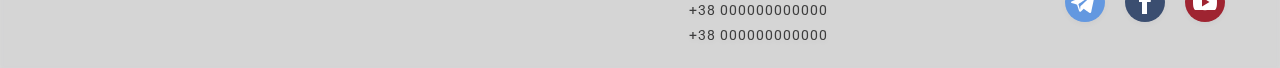
==== commit c83d1efc: "Update index.html" ====
--- a/site/index.html
+++ b/site/index.html
@@ -56,7 +56,7 @@
         <ul class="price-section__main-list">
             <li class="price-list intro-section__list-item">
                 <div class="price-img-container">
-                <img src="./img/landing-page-cost.jpg" alt="Фото компьютера" class="price-section-img">
+                <img src="./img/landing-page-cost.jpg" alt="Лендинг" class="price-section-img">
                 </div>
             <h3>Лендинг</h3>
             <p class="price-section__description-text">Подойдёт для того кто хочет вести свой собственный блог</p>
@@ -64,7 +64,7 @@
             </li>
             <li class="price-list intro-section__list-item">
                 <div class="price-img-container">
-                <img src="./img/cashback-landing-page_128772-266.jpg" alt="Фото рукопожатия" class="fix-img price-section-img">
+                <img src="./img/cashback-landing-page_128772-266.jpg" alt="5 страничный сайт" class="fix-img price-section-img">
                 </div>
             <h3>Сайт на 5 страниц</h3>
             <p class="price-section__description-text">Отличный выбор для реализации своего маленького интернет магзина</p>
@@ -72,7 +72,7 @@
             </li>
             <li class="price-list intro-section__list-item">
                 <div class="price-img-container">
-                <img src="https://image.freepik.com/free-vector/_23-2147504807.jpg" alt="Фото кошелька" class="price-section-img">
+                <img src="https://image.freepik.com/free-vector/_23-2147504807.jpg" alt="Большой сайт" class="price-section-img">
                 </div>
             <h3>Масштабный сайт для компании</h3>
             <p class="price-section__description-text">Лучшее решение для серьёзного бизнеса!</p>
